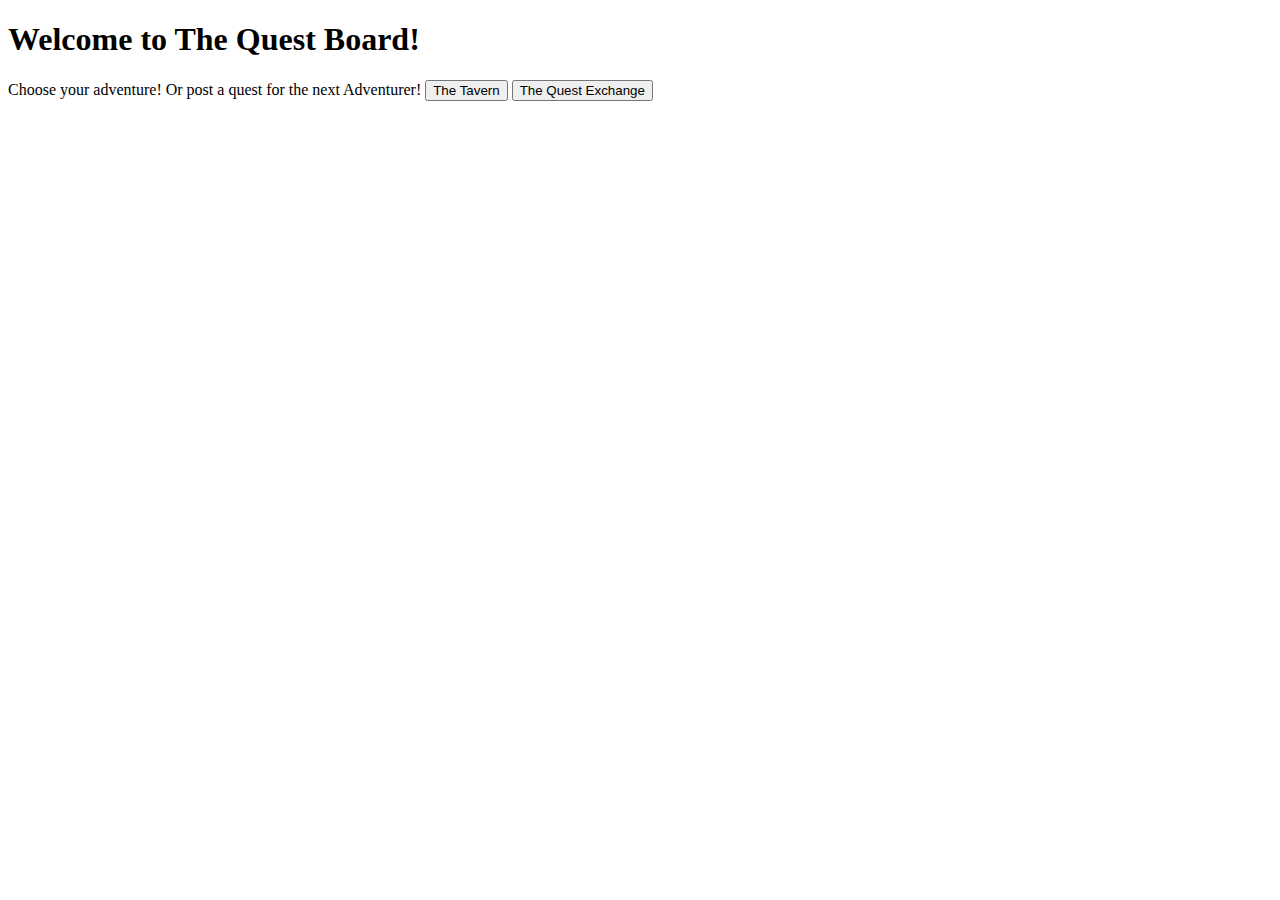
==== quest_board/src/home.html @ 6b32b79c "original post" ====
<!DOCTYPE html>
<html lang="en-Us">
<head>
    <meta charset="UTF-8">
    <title>The Quest Board</title>
    <link rel="stylesheet" href="home_style.css">
    <link rel="icon" href="../resources/The_Quest_Board_Favicon.png" type="image/x-icon">
    <script src="" defer></script>
</head>
<body>

<h1>Welcome to The Quest Board!</h1>

<p1>
Choose your adventure! Or post a quest for the next Adventurer!
</p1>

<a class="btn" href="theTavern.html"><button class="btn" type="button">The Tavern</button></a>
<a class="btn" href="questExchange.html"><button class="btn" type="button">The Quest Exchange</button></a>


</body>
</html>
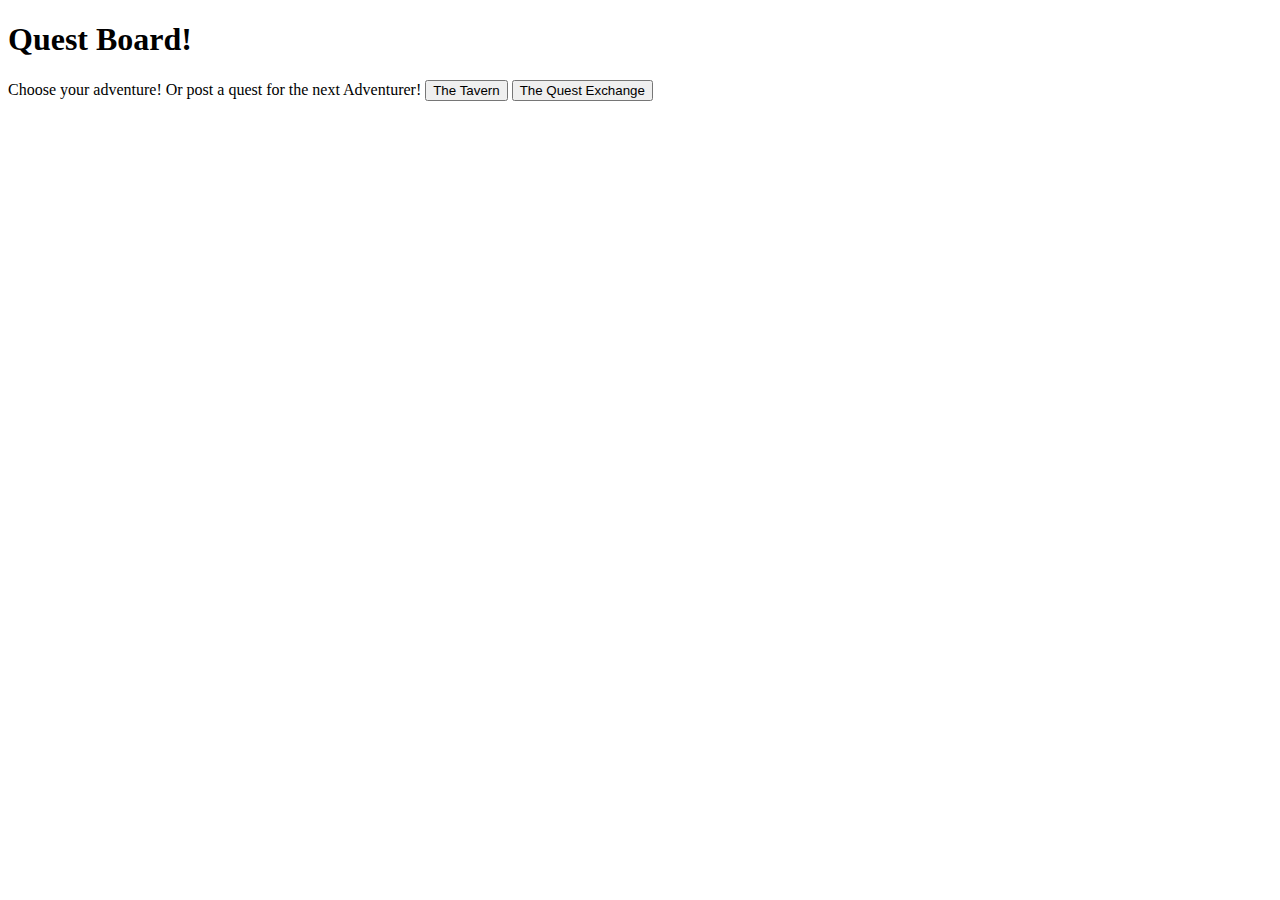
==== commit 7be39bb1: "added more image resources" ====
--- a/quest_board/src/home.html
+++ b/quest_board/src/home.html
@@ -9,7 +9,7 @@
 </head>
 <body>
 
-<h1>Welcome to The Quest Board!</h1>
+<h1>Quest Board!</h1>
 
 <p1>
 Choose your adventure! Or post a quest for the next Adventurer!
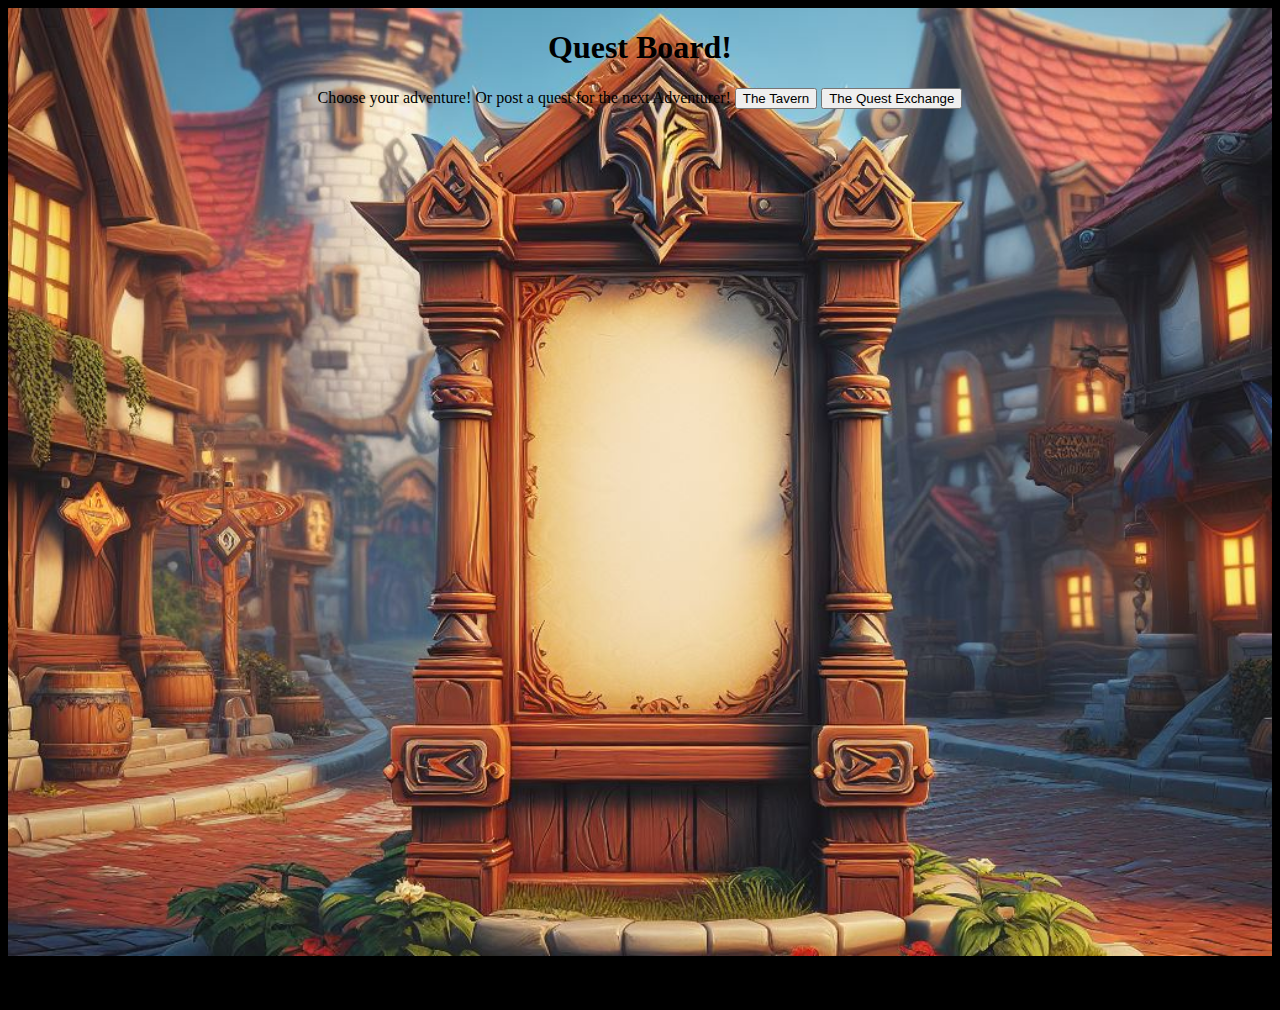
==== commit 906a1fe6: "work on styling quest board main styling" ====
--- a/quest_board/src/home.html
+++ b/quest_board/src/home.html
@@ -7,8 +7,10 @@
     <link rel="icon" href="../resources/The_Quest_Board_Favicon.png" type="image/x-icon">
     <script src="" defer></script>
 </head>
+
 <body>
-
+<div class="wrapper">
+    <div class="main">
 <h1>Quest Board!</h1>
 
 <p1>
@@ -17,7 +19,10 @@
 
 <a class="btn" href="theTavern.html"><button class="btn" type="button">The Tavern</button></a>
 <a class="btn" href="questExchange.html"><button class="btn" type="button">The Quest Exchange</button></a>
-
-
+    </div>
+</div>
 </body>
+<footer>
+    <p>"This is the footer"</p>
+</footer>
 </html>--- a/quest_board/src/home_style.css
+++ b/quest_board/src/home_style.css
@@ -0,0 +1,32 @@
+html {
+    background-color: black;
+}
+
+.wrapper {
+    width: 100%;
+    display: inline-block;
+    position: relative;
+    background: url("../resources/The_Quest_Board_Main.png");
+    background-origin: content-box;
+    background-size: cover;
+    background-repeat: no-repeat;
+    background-position: center;
+    margin: 0 auto;
+}
+
+.wrapper:after {
+    padding-top: 75%;
+    display: block;
+    content: '';
+}
+
+.main {
+    position: absolute;
+    top: 0;
+    bottom: 0;
+    right: 0;
+    left: 0;
+    color: black;
+    text-align: center;
+    margin-top: 0%;
+}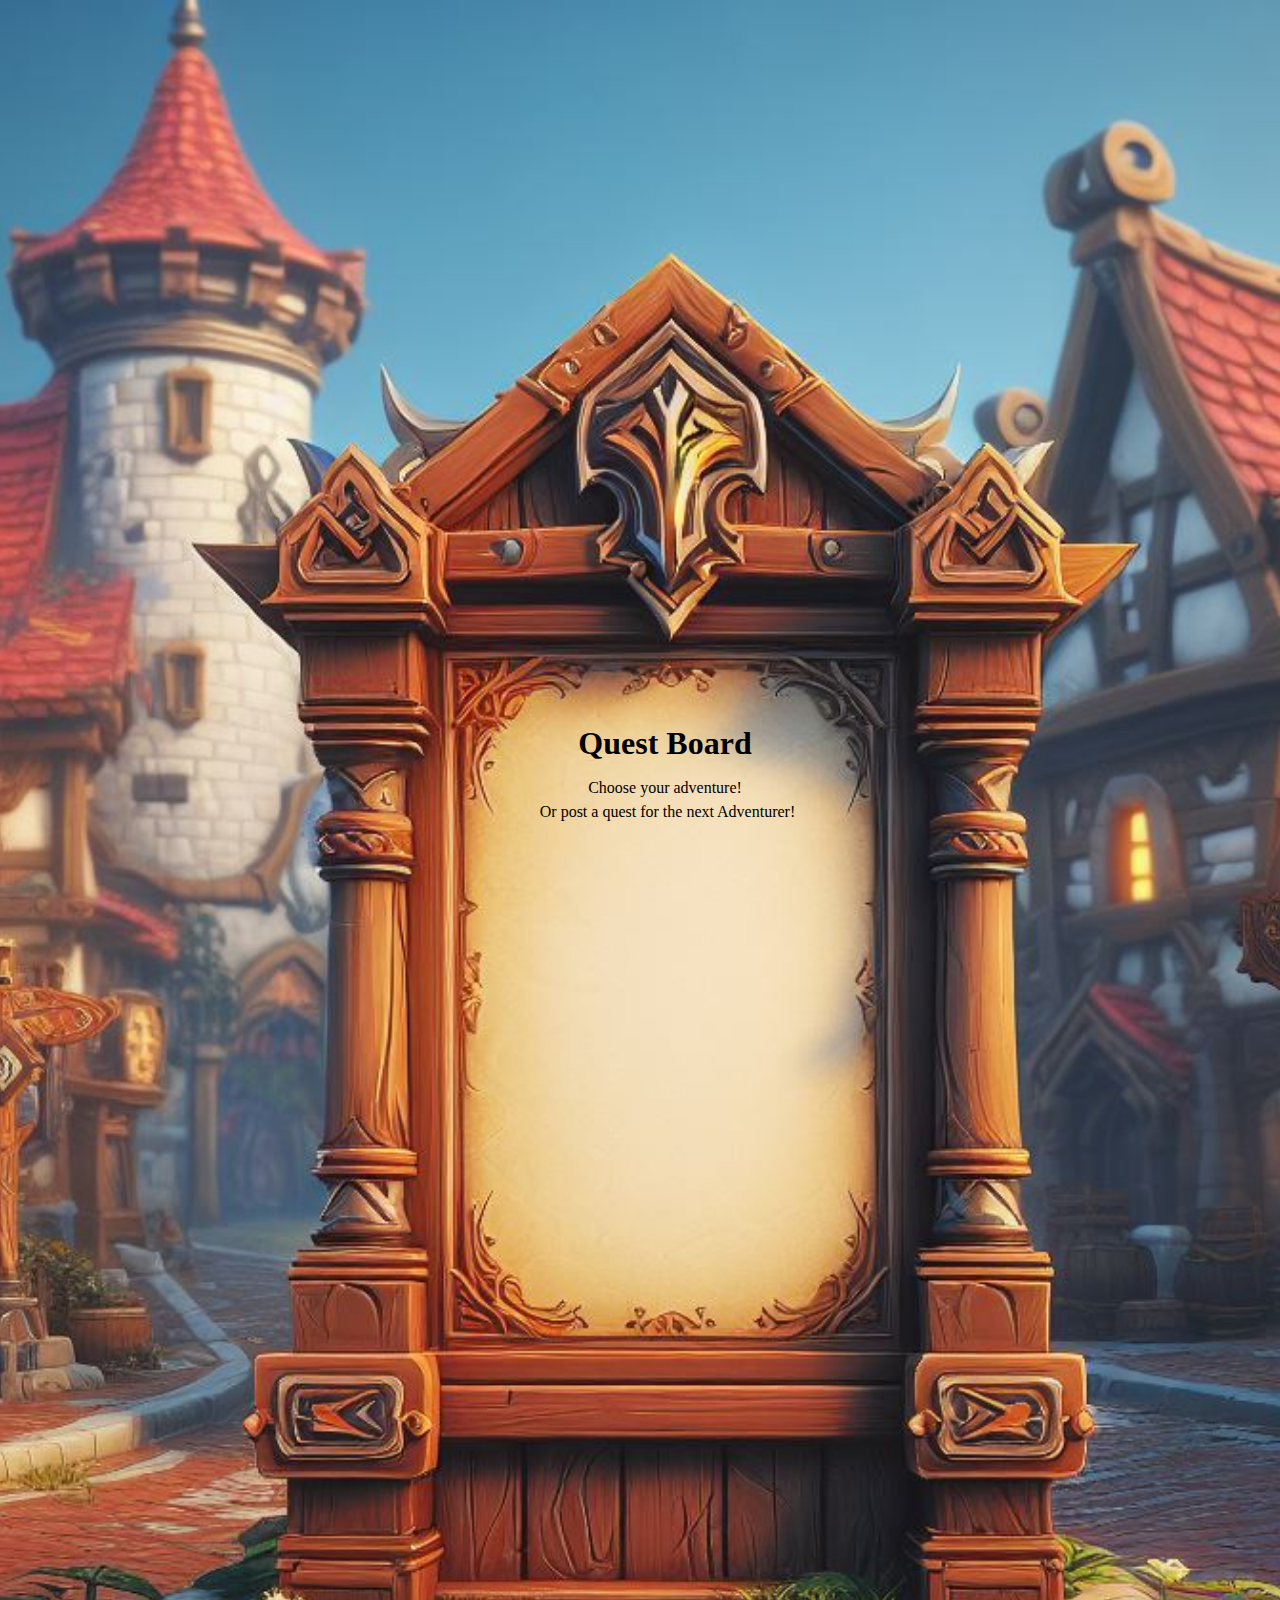
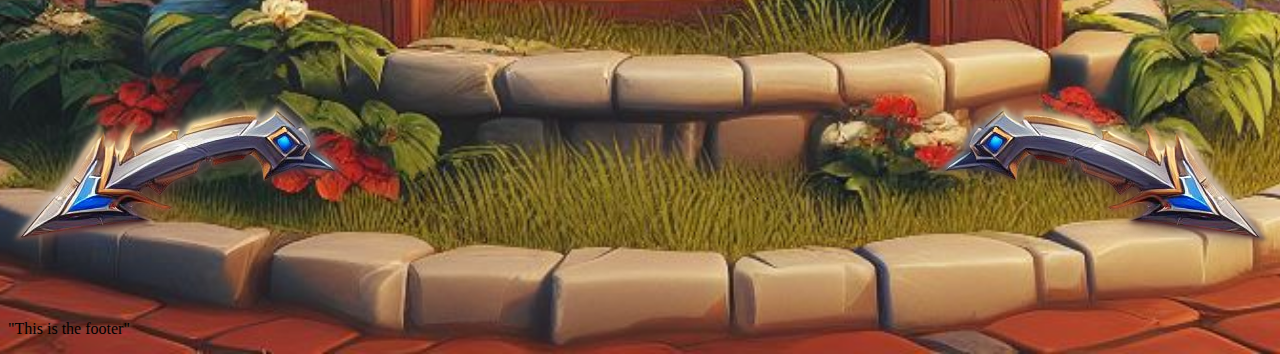
==== commit c920f2d8: "changes to home.html and home_style.css, and added more images." ====
--- a/quest_board/src/home.html
+++ b/quest_board/src/home.html
@@ -11,14 +11,15 @@
 <body>
 <div class="wrapper">
     <div class="main">
-<h1>Quest Board!</h1>
-
-<p1>
-Choose your adventure! Or post a quest for the next Adventurer!
-</p1>
-
-<a class="btn" href="theTavern.html"><button class="btn" type="button">The Tavern</button></a>
-<a class="btn" href="questExchange.html"><button class="btn" type="button">The Quest Exchange</button></a>
+        <h1 class="qbheader">Quest Board</h1>
+        <p >
+            <ul class="qbtext">Choose your adventure!</ul>
+            <ul class="qbtext2">Or post a quest for the next Adventurer!</ul>
+        </p>
+    </div>
+    <div class="buttons">
+        <a class="tavernBtn" href="theTavern.html">The Tavern</a>
+        <a class="exchangeBtn" href="questExchange.html">The Quest Exchange</a>
     </div>
 </div>
 </body>
--- a/quest_board/src/home_style.css
+++ b/quest_board/src/home_style.css
@@ -1,25 +1,26 @@
-html {
+body {
     background-color: black;
-}
-
+    background: url("../resources/The_Quest_Board_Main.png");
+    background-position: center;
+    background-size: cover;
+    background-repeat: no-repeat;
+ }
 .wrapper {
-    width: 100%;
-    display: inline-block;
+    width:  100%;
+    display: inline;
     position: relative;
-    background: url("../resources/The_Quest_Board_Main.png");
     background-origin: content-box;
     background-size: cover;
     background-repeat: no-repeat;
     background-position: center;
     margin: 0 auto;
 }
-
 .wrapper:after {
-    padding-top: 75%;
+    padding-top: 100%;
+    padding-bottom: 50%;
     display: block;
     content: '';
 }
-
 .main {
     position: absolute;
     top: 0;
@@ -28,5 +29,72 @@
     left: 0;
     color: black;
     text-align: center;
-    margin-top: 0%;
+    margin-top: 55%;
+}
+.buttons {
+    position: absolute;
+    top: 0;
+    bottom: 0;
+    right: 0;
+    left: 0;
+    color: black;
+    text-align: center;
+    margin-top: 130%;
+}
+.tavernBtn {
+    position: absolute;
+    top: 0;
+    bottom: 0;
+    right: 72%;
+    left: 0;
+    text-align: left;
+    text-indent: -9999px;
+    border: none;
+    cursor: pointer;
+    background-image: url("../resources/The_Quest_Board_lArrow.png");
+    background-repeat: no-repeat;
+    background-position: left;
+    overflow: hidden;
+}
+.exchangeBtn {
+    position: absolute;
+    top: 0;
+    bottom: 0;
+    right: 0;
+    left: 72%;
+    text-align: left;
+    text-indent: -9999px;
+    border: none;
+    cursor: pointer;
+    background-image: url("../resources/The_Quest_Board_rArrow.png");
+    background-repeat: no-repeat;
+    background-position: right;
+    overflow: hidden;
+}
+.qbheader {
+    position: absolute;
+    top: 0;
+    bottom: 0;
+    right: 0;
+    left: 0;
+    text-align: center;
+    text-indent: 50px;
+}
+.qbtext {
+    position: inherit;
+    top: 5%;
+    bottom: 0;
+    right: 0;
+    left: 0;
+    text-align: center;
+    text-indent: 10px;
+}
+.qbtext2 {
+    position: inherit;
+    top: 7%;
+    bottom: 0;
+    right: 0;
+    left: 0;
+    text-align: center;
+    text-indent: 15px;
 }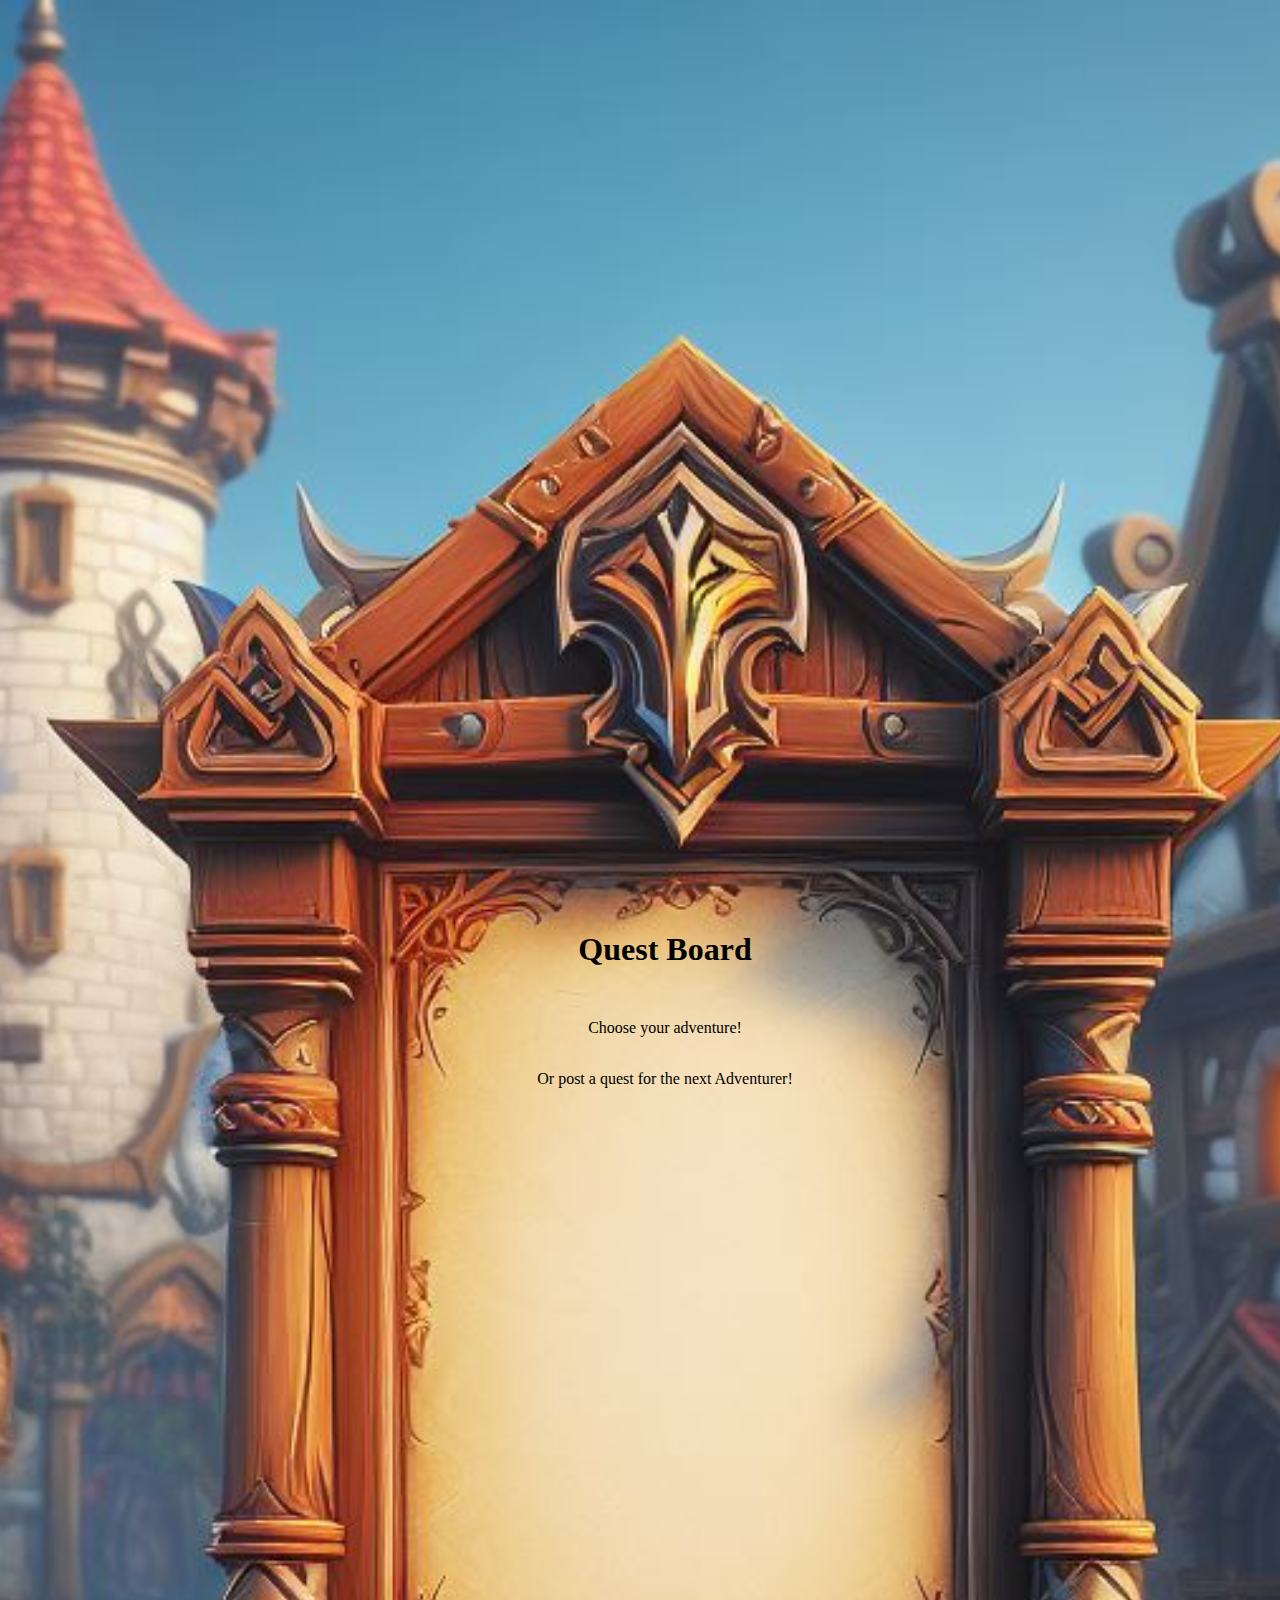
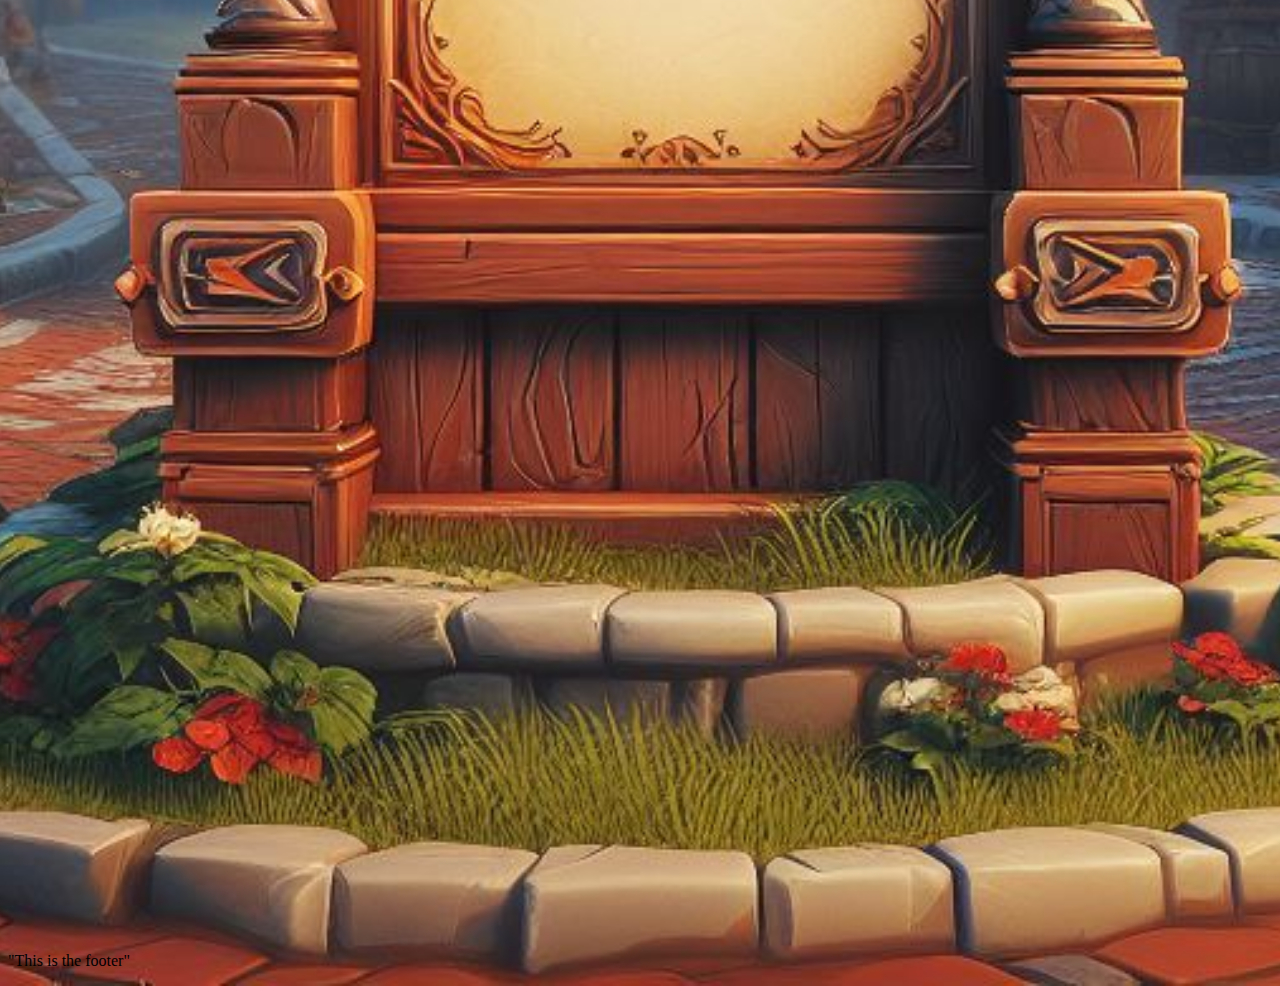
==== commit 8a886a9a: "more work on home" ====
--- a/quest_board/src/home.html
+++ b/quest_board/src/home.html
@@ -2,6 +2,7 @@
 <html lang="en-Us">
 <head>
     <meta charset="UTF-8">
+    <meta name="viewport" content="width=device-width, initial-scale=1.0">
     <title>The Quest Board</title>
     <link rel="stylesheet" href="home_style.css">
     <link rel="icon" href="../resources/The_Quest_Board_Favicon.png" type="image/x-icon">
@@ -17,10 +18,10 @@
             <ul class="qbtext2">Or post a quest for the next Adventurer!</ul>
         </p>
     </div>
-    <div class="buttons">
-        <a class="tavernBtn" href="theTavern.html">The Tavern</a>
-        <a class="exchangeBtn" href="questExchange.html">The Quest Exchange</a>
-    </div>
+</div>
+<div class="buttons">
+    <a class="tavernBtn" href="theTavern.html">The Tavern</a>
+    <a class="exchangeBtn" href="questExchange.html">The Quest Exchange</a>
 </div>
 </body>
 <footer>
--- a/quest_board/src/home_style.css
+++ b/quest_board/src/home_style.css
@@ -1,4 +1,21 @@
+* {
+    box-sizing: border-box;
+}
+.col-1 {width: 8.33%;}
+.col-2 {width: 16.66%;}
+.col-3 {width: 25%;}
+.col-4 {width: 33.33%;}
+.col-5 {width: 41.66%;}
+.col-6 {width: 50%;}
+.col-7 {width: 58.33%;}
+.col-8 {width: 66.66%;}
+.col-9 {width: 75%;}
+.col-10 {width: 83.33%;}
+.col-11 {width: 91.66%;}
+.col-12 {width: 100%;}
+
 body {
+    text-rendering: auto;
     background-color: black;
     background: url("../resources/The_Quest_Board_Main.png");
     background-position: center;
@@ -13,11 +30,14 @@
     background-size: cover;
     background-repeat: no-repeat;
     background-position: center;
-    margin: 0 auto;
+    margin: auto auto;
+    padding: initial;
+    padding-top: 70%;
+    padding-bottom: 60%;
 }
 .wrapper:after {
     padding-top: 100%;
-    padding-bottom: 50%;
+    padding-bottom: 100%;
     display: block;
     content: '';
 }
@@ -29,7 +49,10 @@
     left: 0;
     color: black;
     text-align: center;
-    margin-top: 55%;
+    margin: auto auto;
+    padding: inherit;
+    padding-top: 70%;
+    padding-bottom: 60%;
 }
 .buttons {
     position: absolute;
@@ -39,13 +62,13 @@
     left: 0;
     color: black;
     text-align: center;
-    margin-top: 130%;
+    margin-top: 150%;
 }
 .tavernBtn {
     position: absolute;
     top: 0;
     bottom: 0;
-    right: 72%;
+    right: 50%;
     left: 0;
     text-align: left;
     text-indent: -9999px;
@@ -53,23 +76,25 @@
     cursor: pointer;
     background-image: url("../resources/The_Quest_Board_lArrow.png");
     background-repeat: no-repeat;
-    background-position: left;
-    overflow: hidden;
+    background-position: left center;
+    background-size: auto;
+    overflow: visible;
 }
 .exchangeBtn {
     position: absolute;
     top: 0;
     bottom: 0;
     right: 0;
-    left: 72%;
+    left: 50%;
     text-align: left;
     text-indent: -9999px;
     border: none;
     cursor: pointer;
     background-image: url("../resources/The_Quest_Board_rArrow.png");
     background-repeat: no-repeat;
-    background-position: right;
-    overflow: hidden;
+    background-position: right center;
+    background-size: auto;
+    overflow: visible;
 }
 .qbheader {
     position: absolute;
@@ -79,6 +104,10 @@
     left: 0;
     text-align: center;
     text-indent: 50px;
+    margin: auto auto;
+    padding: inherit;
+    padding-top: 73%;
+    padding-bottom: 60%;
 }
 .qbtext {
     position: inherit;
@@ -87,7 +116,11 @@
     right: 0;
     left: 0;
     text-align: center;
-    text-indent: 10px;
+    text-indent: 50px;
+    margin: auto auto;
+    padding: inherit;
+    padding-top: 70%;
+    padding-bottom: 60%;
 }
 .qbtext2 {
     position: inherit;
@@ -96,5 +129,9 @@
     right: 0;
     left: 0;
     text-align: center;
-    text-indent: 15px;
+    text-indent: 50px;
+    margin: auto auto;
+    padding: inherit;
+    padding-top: 70%;
+    padding-bottom: 60%;
 }